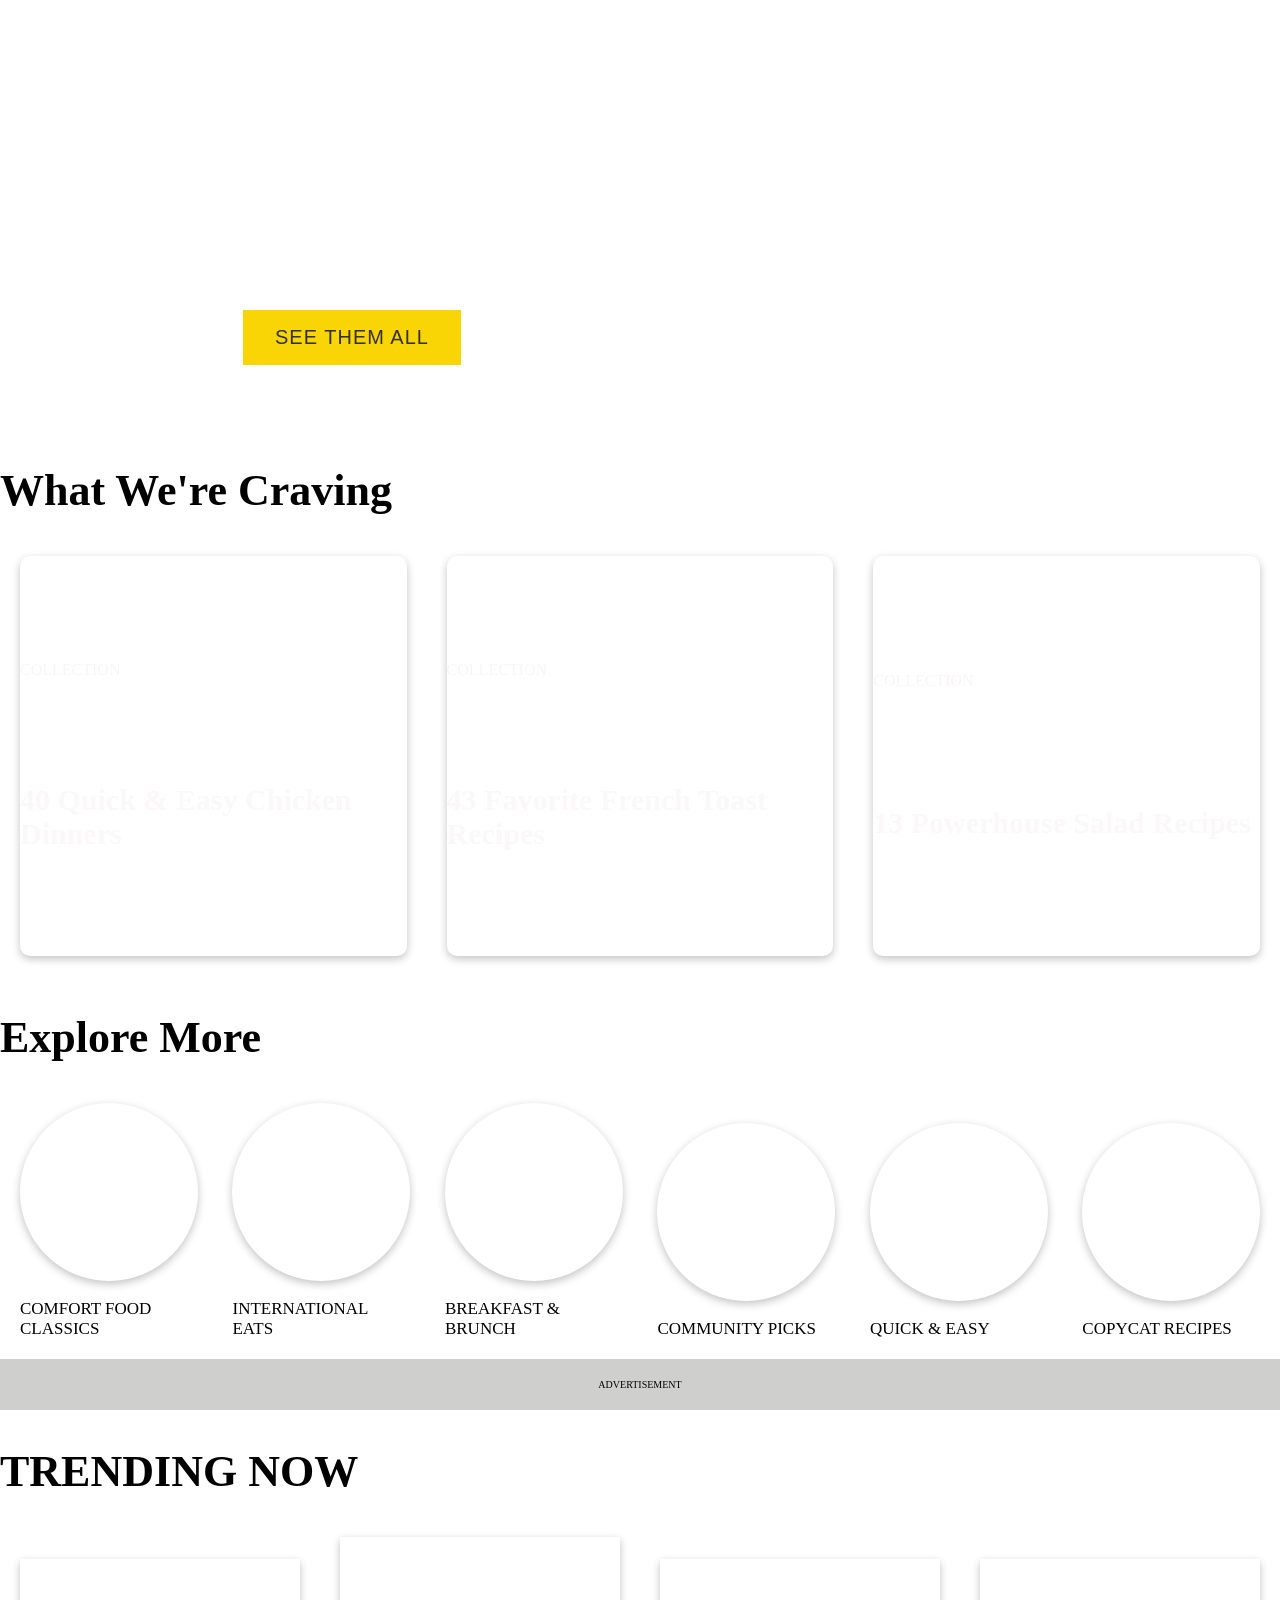
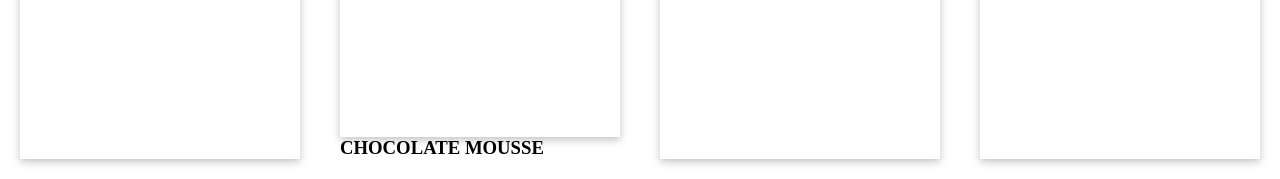
==== index.html @ 54033c22 "changes" ====
<!DOCTYPE html>
<html lang="en">
<head>
    <meta charset="UTF-8">
    <meta name="viewport" content="width=device-width, initial-scale=1.0">
    <title>food latter</title>
    <link rel="stylesheet" href="style.css">
    <link rel="stylesheet" href="media.css">
</head>
<body>
    <section class="bg" >
    
        <div class="container">
            <div class="row ">
                <div class="w-2">
                    <div class="box row">
                        <h1>88 All-Time Best Dinner Recipes</h1>            
                        <button class="btn p-2 j-c">SEE THEM ALL</button>
                   
                    </div>
                  
                </div>
            </div>
        </div>
    </section>

    <section>
        <div class="container">
            <br><br>
            <h2>What We're Craving</h2>
            <div class="row">
                
                <div class="w-3 p-2">
                    <div class="box1 im-1 j-e  h-4">
                        <p>COLLECTION</p>
                        <h1>40 Quick & Easy Chicken Dinners</h1>
                    </div>
                    
                </div>
                <div class="w-3 p-2">
                    <div class="box1 im-2 j-e h-4">              
                        <p>COLLECTION</p>
                        <h1>43 Favorite French Toast Recipes</h1>
                    </div>
                </div>
                <div class="w-3 p-2">
                    <div class="box1 im-3 j-e h-4">
                        <p>COLLECTION</p>
                        <h1>13 Powerhouse Salad Recipes</h1>
                        
                    </div>
                    
                </div>
            </div>
        </div>
    </section>


    <section>
        <div class="container">
            <br><br>
            <h2>Explore More</h2>
            <div class="row">
                
                <div class="w-6 p-2">
                    <div class="box1 sa-1  h-1">

            
                    </div>
                    <br>
                    <a>COMFORT FOOD<br>CLASSICS</a>
                    
                </div>
                <div class="w-6 p-2">
                    <div class="box1 sa-2  h-1">
                    </div>
                    <br>
                        <a>INTERNATIONAL<br> EATS</a>              
                </div>
                <div class="w-6 p-2">
                    <div class="box1 sa-3  h-1">  
                    </div>
                    <br>
                        <a>BREAKFAST &<br>BRUNCH</a>                   
                </div>
                <div class="w-6 p-2">
                    <div class="box1 sa-4   h-1">
                    </div>
                    <br>
                     <a>COMMUNITY PICKS</a>
                </div>

                <div class="w-6 p-2">
                    <div class="box1 sa-5  h-1">
                    </div>
                    <br>
                     <a>QUICK & EASY</a>              
                </div>
                <div class="w-6 p-2">
                    <div class="box1 sa-6  h-1">
                    </div>
                    <br>
                        <a >COPYCAT RECIPES</a> 
                </div>
            </div>
        </div>
    </section>
    <div class="div row j-e">
        <p>ADVERTISEMENT</p>
    </div>

    <section>
        <div class="container">
            <br><br>
            <h2> TRENDING NOW</h2>
            <div class="row">
                
                <div class="w-4 p-2">
                    <div class="box1 it-1 h-2">
            
                    </div>
                    
                </div>
                <div class="w-4 p-2">
                    <div class="box1 it-2 h-2"> 
                       </div>
                       <h3>CHOCOLATE MOUSSE</h3>
                </div>
                <div class="w-4 p-2">
                    <div class="box1 it-3 h-2">

                       
                    </div>
                  
                </div>
                <div class="w-4 p-2">
                    <div class="box1 it-4 h-2">
                      
                    </div>
                  
                </div>
            </div>
        </div>
    </section>
</body>



</html>
---- style.css ----
*{
    margin: 0%;
    padding: 0%;
    box-sizing: border-box;

}
.navbar{
    max-width: 1320px;
    background-color: aquamarine;
    height: 100px;
}
.nav{
    max-width: 1320px ;
    background-color: beige;
}
/* ------section-1 start----- */
.container{
    max-width: 1320px;
    margin: auto;
}

.container h2{
    top: 30px;
    font-size: 44px;
}

/* display flex proprties */

.row{
    display: flex;
    flex-wrap: wrap;
    align-items: end;
}

/* -----justify-properties------ */
.j-c{
    justify-content: center;
}
.j-s{
    justify-content: start;
}
.j-e{
    display: flex;
    flex-direction:column;
    align-items: start;
}

.j-a{
    justify-content: space-around;

}
.j-b{
    justify-content: space-between;
}

.j-e{
    justify-content: space-evenly;
}

/* padding properties */

.p-1{
    padding: 10px;

}
.p-2{
    padding: 20px;
}
.p-left{
    padding: 30px;
}
.p-right{
    padding: 20px;

}

/* ----padding-end--- */

.bg{
    background-image: url("img/us.webp");
    background-size: cover;
}

.box {
    padding: 0px 0px 0px 64px;
    justify-content: space-evenly;
    align-items: center;
    margin-top: 20%;
    margin-bottom: 10%;
    color: aliceblue;

}  
.box h1{
    font-size: 80px;
    color: white;   
} 
.btn{
    padding: 20px 50px 20px 50px ;
    background-color: rgb(250, 213, 5);
    font-weight: 400;
    padding: 16px 32px;
    font-size: 20px;
    flex-flow: column;
    border: none;
    color: rgb(51, 48, 48);
    letter-spacing: 1px;
}


.box1{
    margin-top: 20px;
    width: 100%;
    box-shadow: rgba(0, 0, 0, 0.24) 0px 3px 8px;
}
.im-1{
    background-image: url("img/im1.webp");
    background-size: cover;
    border-radius: 10px;
    
    
}
.im-2{
    background-image: url("img/im2.webp");
    background-size: cover;
    border-radius: 10px;
   
    
}
.im-3{
    background-image: url("img/im3.webp");
    background-size: cover;
    border-radius: 10px;
   
}

.box1 p{
    letter-spacing: 2;
    color: rgb(250, 245, 245);
}

.box1 h1{
    font-size: 30px;
    letter-spacing: 2;
    color: rgb(250, 248, 248);
}



/* height properties */

.h-1{
    height: 178px;
}
.h-2{
    height: 200px;
}
.h-3{
    height: 300px;
}
.h-4{
    height: 400px;
}
.h-5{
    height: 500px;
}
.h-6{
    height: 600px;
}
.h-7{
    height: 50px;
}



.para1{
    color: #2f2f2f;
    font-weight: 400;
    font-size: 16px;
    line-height: 24px;
    letter-spacing: 0;
}

/* ------section-1 end---- */


/* -----section-2 start----- */


.sa-1{
    background-size: cover;
    border-radius: 50%;
    width: 178px;
    background-image: url("img/sa-1.webp");
}
.sa-2{
    background-size: cover;
    border-radius: 50%;
    width: 178px;
    background-image: url("img/sa-2.webp");
}
.sa-3{
    background-size: cover;
    border-radius: 50%;
    width: 178px;
    
    background-image: url("img/sa-3.webp");
}
.sa-4{
    background-size: cover;
    border-radius: 50%;
    width: 178px;
    background-image: url("img/sa-4.webp");
}
.sa-5{
    background-size: cover;
    border-radius: 50%;
    width: 178px;
    background-image: url("img/sa-5.webp");
}
.sa-6{
    background-size: cover;
    border-radius: 50%;
    width: 178px;
    background-image: url("img/sa-6.webp");
}


a{
    font-size: 17px;
    letter-spacing: 2;
    transition: all 0.5s;
  
}

a:hover{
    color:rgb(43, 124, 216);
}


.div{
    padding: 20px;
    font-size: 10px;
    background-color: #cfcfce;
    align-items: center;
}







/* -----section-2 end----- */


/* -----section--3 start---- */

.it-1{
    background-image: url("img/it-1.webp");
    background-size: cover;

    width: 100%;
    
}
.it-2{
    background-image: url("img/it-2.webp");
    background-size: cover;
 
    width: 100%;

}
.it-3{
    background-image: url("img/it-3.webp");
    background-size: cover;
   
    width: 100%;

}
.it-4{
    background-image: url("img/it-4.webp");
    background-size: cover;
   
    width: 100%;

}
h3{
    align-items: center;
}

/* -----section--3 end---- */
---- media.css ----
.w-1{
    width: 100%;
}
.w-2{
    width: 50%;
}
.w-3{
    width: 33.33%;
}

.w-4{
    width: 25%;

}

.w-5{
    width: 20%;
    
}

.w-6{
    width: 16.60%;
    
}
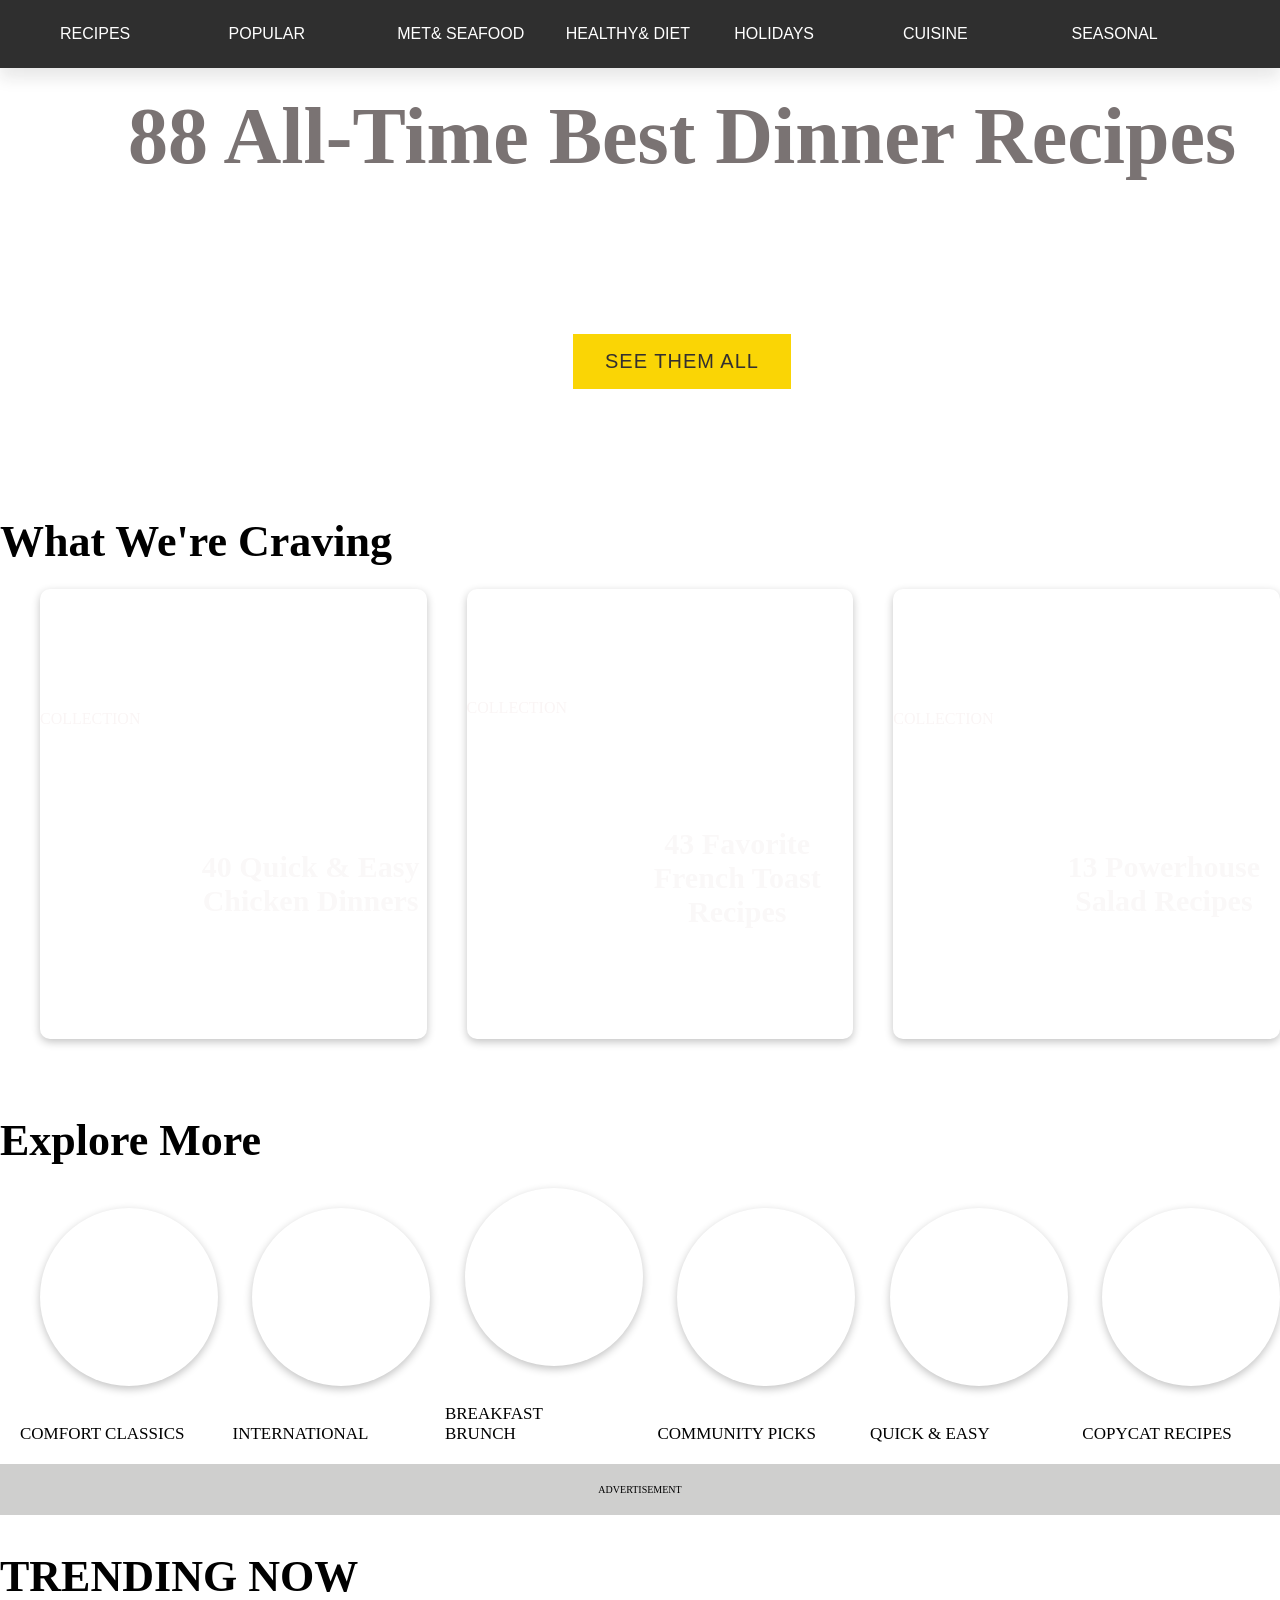
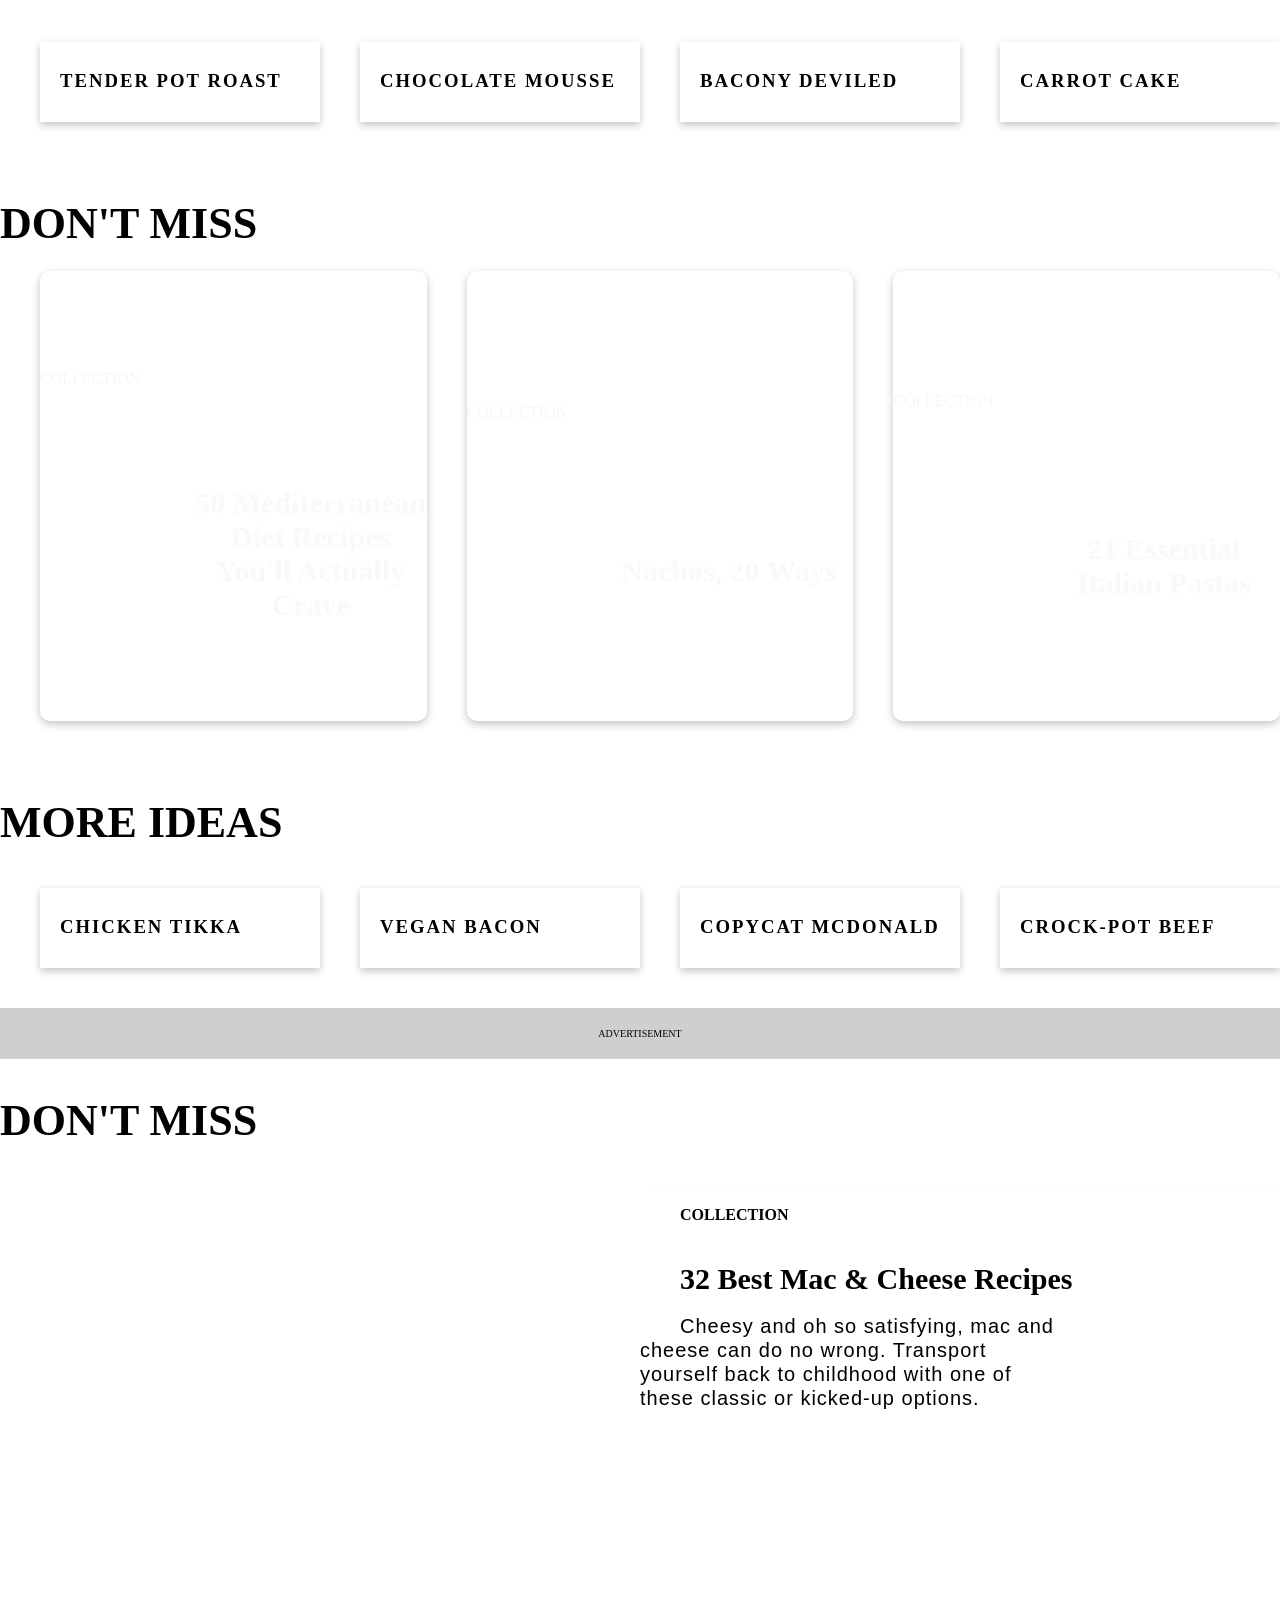
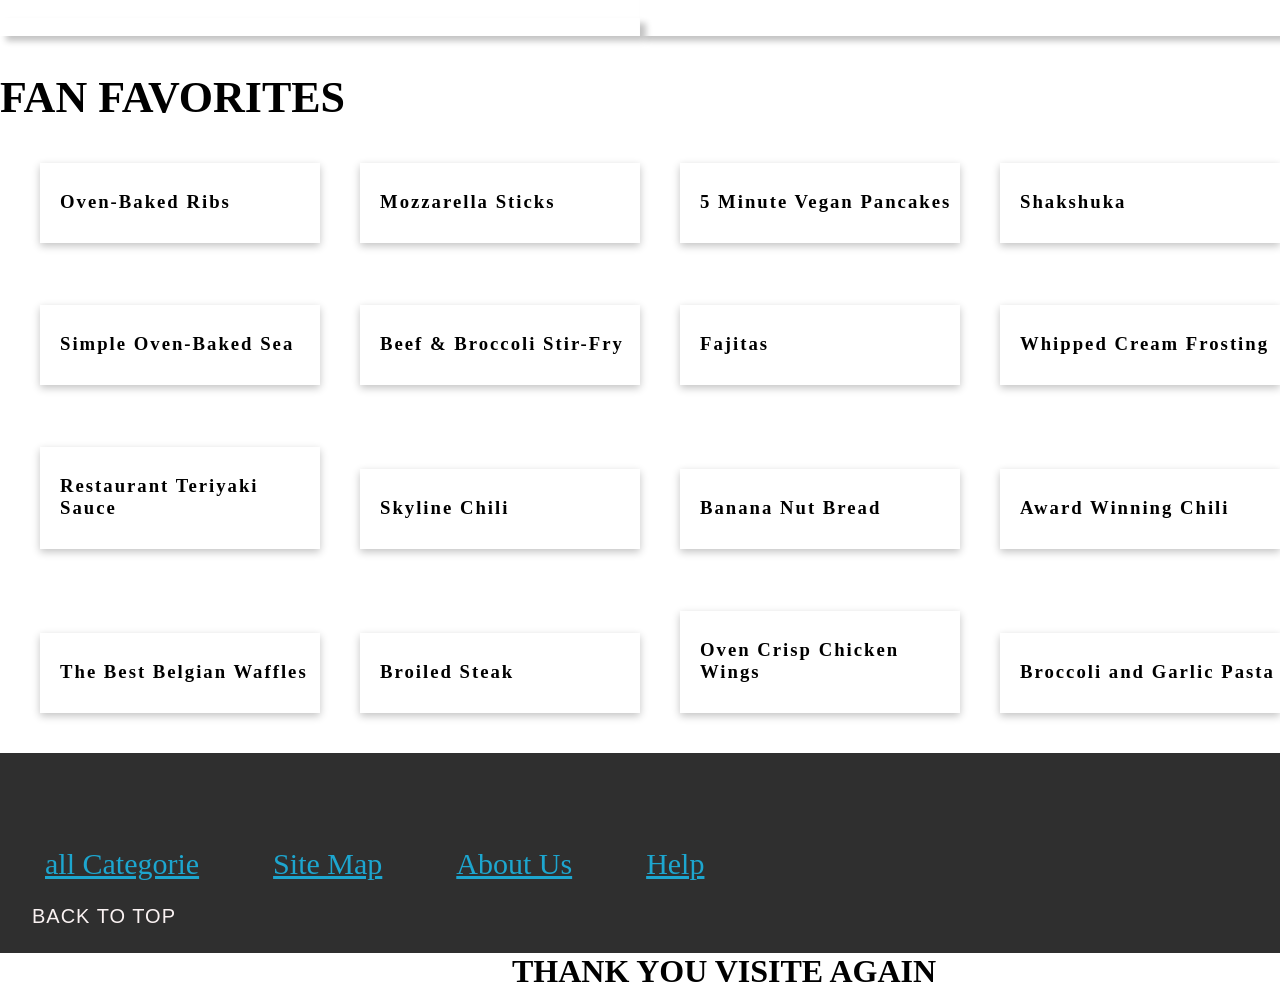
==== commit 4ffaac1e: "min-width project" ====
--- a/index.html
+++ b/index.html
@@ -1,147 +1,476 @@
 <!DOCTYPE html>
 <html lang="en">
+
 <head>
     <meta charset="UTF-8">
     <meta name="viewport" content="width=device-width, initial-scale=1.0">
     <title>food latter</title>
     <link rel="stylesheet" href="style.css">
     <link rel="stylesheet" href="media.css">
+    <link href="https://cdn.jsdelivr.net/npm/remixicon@4.5.0/fonts/remixicon.css" rel="stylesheet" />
 </head>
+
 <body>
-    <section class="bg" >
-    
+    <header>
+        <div class="navbar w-1 w-xs-1 w-sm-1 w-md-1 w-lg-1">
+
+                <div>
+                    <button class="button "><i class="ri-menu-line"></i></button>
+                </div>
+
+                <div class="size w-6">RECIPES </div>
+                <div class="size w-6">POPULAR</div>
+                <div class="size w-6">MET& SEAFOOD</div>
+                <div class="size w-6">HEALTHY& DIET</div>
+                <div class="size w-6">HOLIDAYS</div>
+                <div class="size w-6">CUISINE </div>
+                <div class="size w-6">SEASONAL</div>
+         
+        </div>
+
+    </header>
+
+
+    <!--------section-1 start ------->
+    <section class="bg">
+
         <div class="container">
             <div class="row ">
-                <div class="w-2">
-                    <div class="box row">
-                        <h1>88 All-Time Best Dinner Recipes</h1>            
-                        <button class="btn p-2 j-c">SEE THEM ALL</button>
-                   
-                    </div>
-                  
-                </div>
-            </div>
-        </div>
-    </section>
-
+                <div class="w-2 w-sm-1 w-md-1 w-lg-1 ">
+                    <div class="box row h-4 ">
+                        <h2>88 All-Time Best Dinner Recipes</h2>
+                        <button class="btn p-2 ">SEE THEM ALL</button>
+                    </div>
+                </div>
+            </div>
+        </div>
+    </section>
+    <!-- /* ------section-1 end---- */ -->
+
+    <!------ section-2 start- ----->
     <section>
         <div class="container">
             <br><br>
             <h2>What We're Craving</h2>
             <div class="row">
-                
-                <div class="w-3 p-2">
-                    <div class="box1 im-1 j-e  h-4">
+
+                <div class="w-3 p-2 w-xs-1 w-sm-1 w-md-2 w-lg-3">
+                    <div class="box1 im-1 j-e j-s h-4">
                         <p>COLLECTION</p>
                         <h1>40 Quick & Easy Chicken Dinners</h1>
                     </div>
-                    
-                </div>
-                <div class="w-3 p-2">
-                    <div class="box1 im-2 j-e h-4">              
+
+
+                </div>
+                <div class="w-3 p-2 w-xs-1 w-sm-1 w-md-2 w-lg-3">
+                    <div class="box1 im-2 j-e h-4">
                         <p>COLLECTION</p>
                         <h1>43 Favorite French Toast Recipes</h1>
                     </div>
                 </div>
-                <div class="w-3 p-2">
+                <div class="w-3 p-2 w-xs-1  w-sm-1 w-md-2 w-lg-3">
                     <div class="box1 im-3 j-e h-4">
                         <p>COLLECTION</p>
                         <h1>13 Powerhouse Salad Recipes</h1>
-                        
-                    </div>
-                    
-                </div>
-            </div>
-        </div>
-    </section>
-
+
+                    </div>
+
+                </div>
+            </div>
+        </div>
+    </section>
+
+
+    <!-------section-2 end--------->
+
+
+
+    <!-------section-3 start--------->
 
     <section>
         <div class="container">
             <br><br>
             <h2>Explore More</h2>
             <div class="row">
-                
-                <div class="w-6 p-2">
+
+                <div class="w-6 p-2 w-xs-1 w-sm-2 w-md-3 w-lg-6 ">
                     <div class="box1 sa-1  h-1">
-
-            
-                    </div>
-                    <br>
-                    <a>COMFORT FOOD<br>CLASSICS</a>
-                    
-                </div>
-                <div class="w-6 p-2">
+                    </div>
+                    <br>
+                    <a class="a-1">COMFORT CLASSICS</a>
+
+                </div>
+                <div class="w-6 p-2 w-xs-1 w-sm-2 w-md-3 w-lg-6 ">
                     <div class="box1 sa-2  h-1">
                     </div>
                     <br>
-                        <a>INTERNATIONAL<br> EATS</a>              
-                </div>
-                <div class="w-6 p-2">
-                    <div class="box1 sa-3  h-1">  
-                    </div>
-                    <br>
-                        <a>BREAKFAST &<br>BRUNCH</a>                   
-                </div>
-                <div class="w-6 p-2">
+                    <a class="a-1">INTERNATIONAL </a>
+                </div>
+                <div class="w-6 p-2 w-xs-1 w-sm-2 w-md-3 w-lg-6 ">
+                    <div class="box1 sa-3  h-1">
+                    </div>
+                    <br>
+                    <a class="a-1">BREAKFAST BRUNCH</a>
+                </div>
+                <div class="w-6 p-2 w-xs-1 w-sm-2 w-md-3 w-lg-6 ">
                     <div class="box1 sa-4   h-1">
                     </div>
                     <br>
-                     <a>COMMUNITY PICKS</a>
-                </div>
-
-                <div class="w-6 p-2">
+                    <a class="a-1">COMMUNITY PICKS</a>
+                </div>
+
+                <div class="w-6 p-2 w-xs-1 w-sm-2 w-md-3 w-lg-6 ">
                     <div class="box1 sa-5  h-1">
                     </div>
                     <br>
-                     <a>QUICK & EASY</a>              
-                </div>
-                <div class="w-6 p-2">
+                    <a class="a-1">QUICK & EASY</a>
+                </div>
+                <div class="w-6 p-2 w-xs-1  w-sm-2 w-md-3 w-lg-6 ">
                     <div class="box1 sa-6  h-1">
                     </div>
                     <br>
-                        <a >COPYCAT RECIPES</a> 
-                </div>
-            </div>
-        </div>
-    </section>
+                    <a class="a-1">COPYCAT RECIPES</a>
+                </div>
+            </div>
+        </div>
+    </section>
+
+
+    <!-------section-3 end--------->
     <div class="div row j-e">
         <p>ADVERTISEMENT</p>
     </div>
 
+
+    <!-------section-4 start--------->
     <section>
         <div class="container">
             <br><br>
             <h2> TRENDING NOW</h2>
-            <div class="row">
-                
-                <div class="w-4 p-2">
-                    <div class="box1 it-1 h-2">
-            
-                    </div>
-                    
-                </div>
-                <div class="w-4 p-2">
-                    <div class="box1 it-2 h-2"> 
-                       </div>
-                       <h3>CHOCOLATE MOUSSE</h3>
-                </div>
-                <div class="w-4 p-2">
-                    <div class="box1 it-3 h-2">
-
-                       
-                    </div>
-                  
-                </div>
-                <div class="w-4 p-2">
-                    <div class="box1 it-4 h-2">
-                      
-                    </div>
-                  
-                </div>
-            </div>
-        </div>
-    </section>
+            <br>
+            <div class="row">
+
+                <div class="w-4 p-2 w-xs-1 w-sm-2 w-md-3 w-lg-4">
+                    <div class="box1 ">
+
+                        <img src="img/it-1.webp" alt="">
+                        <h3>TENDER POT ROAST</h3>
+                    </div>
+                </div>
+                <div class="w-4 p-2 w-xs-1 w-sm-2 w-md-3 w-lg-4">
+                    <div class="box1">
+                        <img src="img/it-2.webp" alt="">
+                        <h3>CHOCOLATE MOUSSE</h3>
+                    </div>
+                </div>
+                <div class="w-4 p-2 w-xs-1 w-sm-2 w-md-3 w-lg-4">
+                    <div class="box1">
+                        <img src="img/it-3.webp" alt="">
+                        <h3>BACONY DEVILED </h3>
+                    </div>
+
+                </div>
+                <div class="w-4 p-2 w-xs-1 w-sm-2 w-md-3 w-lg-4">
+                    <div class="box1">
+                        <img src="img/it-4.webp" alt="">
+                        <h3>CARROT CAKE</h3>
+                    </div>
+
+                </div>
+            </div>
+        </div>
+    </section>
+
+
+
+    <!-------section-4 end--------->
+
+
+
+
+    <!-------section-5 start--------->
+    <section>
+        <div class="container">
+            <br><br>
+            <h2>DON'T MISS</h2>
+            <div class="row">
+
+                <div class="w-3 p-2 w-xs-1 w-sm-2 w-md-3 w-lg-3">
+                    <div class="box1 se-1 j-e  h-4">
+                        <p>COLLECTION</p>
+                        <h1>50 Mediterranean Diet Recipes You'll Actually Crave</h1>
+                    </div>
+
+                </div>
+                <div class="w-3 p-2 w-xs-1 w-sm-2 w-md-3 w-lg-3">
+                    <div class="box1 se-2 j-e h-4">
+                        <p>COLLECTION</p>
+                        <h1>Nachos, 20 Ways</h1>
+                    </div>
+                </div>
+                <div class="w-3 p-2 w-xs-1 w-sm-2 w-md-3 w-lg-3">
+                    <div class="box1 se-3 j-e h-4">
+                        <p>COLLECTION</p>
+                        <h1>21 Essential Italian Pastas</h1>
+
+                    </div>
+
+                </div>
+            </div>
+        </div>
+    </section>
+
+
+    <!-------section-5 end--------->
+
+
+
+    <!-------section-6 start--------->
+
+    <section>
+        <div class="container">
+            <br><br>
+            <h2> MORE IDEAS</h2>
+            <br>
+            <div class="row">
+
+                <div class="w-4 p-2 w-xs-1 w-sm-2 w-md-3 w-lg-4 ">
+                    <div class="box1 ">
+
+                        <img src="img/ro-1.webp" alt="">
+                        <h3>CHICKEN TIKKA</h3>
+                    </div>
+
+                </div>
+                <div class="w-4 p-2 w-xs-1 w-sm-2 w-md-3 w-lg-4">
+                    <div class="box1">
+                        <img src="img/ro-2.webp" alt="">
+                        <h3>VEGAN BACON</h3>
+                    </div>
+
+                </div>
+                <div class="w-4 p-2 w-xs-1 w-sm-2 w-md-3 w-lg-4">
+                    <div class="box1">
+                        <img src="img/ro-3.webp" alt="">
+                        <h3>COPYCAT MCDONALD </h3>
+
+                    </div>
+
+                </div>
+                <div class="w-4 p-2 w-xs-1 w-sm-2 w-md-3 w-lg-4">
+                    <div class="box1">
+                        <img src="img/ro-4.webp" alt="">
+                        <h3>CROCK-POT BEEF</h3>
+                    </div>
+
+                </div>
+            </div>
+        </div>
+    </section>
+
+    <!-------section-6 end--------->
+    <div class="div row j-e">
+        <p>ADVERTISEMENT</p>
+    </div>
+
+    <!-------section-7 start--------->
+    <section>
+        <div class="container">
+            <br><br>
+            <h2>DON'T MISS</h2>
+            <div class="row">
+
+                <div class="w-7 w-xs-1 w-sm-1 w-md-1 w-lg-2 ">
+                    <div class="box2 w-1">
+                        <img src="img/ol.webp" alt="">
+                    </div>
+
+                </div>
+                <div class="w-8 w-xs-1 w-sm-1 w-md-1 w-lg-2">
+                    <div class="box2 h-4 ">
+                        <h4>COLLECTION</h4>
+                        <br>
+                        <h5 class="j-e ">32 Best Mac & Cheese Recipes</h5>
+                        <br>
+                        <a>
+                            Cheesy and oh so satisfying, mac and <br>cheese can do no wrong. Transport <br> yourself
+                            back to childhood with one of <br> these classic or kicked-up options.
+                        </a>
+
+                    </div>
+                </div>
+
+            </div>
+        </div>
+    </section>
+    <!-------section-7 end--------->
+
+    <!-------section-8 end--------->
+    <section>
+        <div class="container">
+            <br><br>
+            <h2> FAN FAVORITES</h2>
+            <br>
+            <div class="row">
+
+                <div class="w-4 p-2 w-xs-1 w-sm-2 w-md-3 w-lg-4 w-xl-4">
+                    <div class="box1 ">
+
+                        <img src="img/dd-1.webp" alt="">
+                        <h3> Oven-Baked Ribs</h3>
+                    </div>
+
+                </div>
+                <div class="w-4 p-2 w-xs-1 w-sm-2 w-md-3 w-lg-4 w-xl-4">
+                    <div class="box1">
+                        <img src="img/dd-2.webp" alt="">
+                        <h3>Mozzarella Sticks</h3>
+                    </div>
+
+                </div>
+                <div class="w-4 p-2 w-xs-1 w-sm-2 w-md-3 w-lg-4 w-xl-4">
+                    <div class="box1">
+                        <img src="img/dd-3.webp" alt="">
+                        <h3>5 Minute Vegan Pancakes</h3>
+
+                    </div>
+
+                </div>
+                <div class="w-4 p-2 w-xs-1 w-sm-2 w-md-3 w-lg-4 w-xl-4">
+                    <div class="box1">
+                        <img src="img/dd-4.webp" alt="">
+                        <h3>Shakshuka</h3>
+                    </div>
+
+                </div>
+                <div class="w-4 p-2 w-xs-1 w-sm-2 w-md-3 w-lg-4 w-xl-4">
+                    <div class="box1 ">
+
+                        <img src="img/dd-5.webp" alt="">
+                        <h3>Simple Oven-Baked Sea </h3>
+                    </div>
+
+                </div>
+                <div class="w-4 p-2 w-xs-1 w-sm-2 w-md-3 w-lg-4 w-xl-4">
+                    <div class="box1">
+                        <img src="img/dd-6.webp" alt="">
+                        <h3> Beef & Broccoli Stir-Fry</h3>
+                    </div>
+
+                </div>
+                <div class="w-4 p-2 w-xs-1 w-sm-2 w-md-3 w-lg-4 w-xl-4">
+                    <div class="box1">
+                        <img src="img/dd-7.webp" alt="">
+                        <h3>Fajitas</h3>
+
+                    </div>
+
+                </div>
+                <div class="w-4 p-2 w-xs-1 w-sm-2 w-md-3 w-lg-4 w-xl-4">
+                    <div class="box1">
+                        <img src="img/dd-8.webp" alt="">
+                        <h3>Whipped Cream Frosting</h3>
+                    </div>
+
+                </div>
+                <div class="w-4 p-2 w-xs-1 w-sm-2 w-md-3 w-lg-4 w-xl-4">
+                    <div class="box1 ">
+
+                        <img src="img/dd-9.webp" alt="">
+                        <h3> Restaurant Teriyaki Sauce</h3>
+                    </div>
+
+                </div>
+                <div class="w-4 p-2 w-xs-1 w-sm-2 w-md-3 w-lg-4 w-xl-4">
+                    <div class="box1">
+                        <img src="img/dd-0.webp" alt="">
+                        <h3>Skyline Chili</h3>
+                    </div>
+
+                </div>
+                <div class="w-4 p-2 w-xs-1 w-sm-2 w-md-3 w-lg-4 w-xl-4">
+                    <div class="box1">
+                        <img src="img/dd-01.webp" alt="">
+                        <h3>Banana Nut Bread</h3>
+
+                    </div>
+
+                </div>
+                <div class="w-4 p-2 w-xs-1 w-sm-2 w-md-3 w-lg-4 w-xl-4">
+                    <div class="box1">
+                        <img src="img/dd-11.webp" alt="">
+                        <h3>Award Winning Chili</h3>
+                    </div>
+
+                </div>
+                <div class="w-4 p-2 w-xs-1 w-sm-2 w-md-3 w-lg-4 w-xl-4">
+                    <div class="box1 ">
+
+                        <img src="img/dd-12.webp" alt="">
+                        <h3>The Best Belgian Waffles</h3>
+                    </div>
+
+                </div>
+                <div class="w-4 p-2 w-xs-1 w-sm-2 w-md-3 w-lg-4 w-xl-4">
+                    <div class="box1">
+                        <img src="img/dd-13.webp" alt="">
+                        <h3>Broiled Steak</h3>
+                    </div>
+
+                </div>
+                <div class="w-4 p-2 w-xs-1 w-sm-2 w-md-3 w-lg-4 w-xl-4">
+                    <div class="box1">
+                        <img src="img/dd-14.webp" alt="">
+                        <h3> Oven Crisp Chicken Wings </h3>
+
+                    </div>
+
+                </div>
+                <div class="w-4 p-2 w-xs-1 w-sm-2 w-md-3 w-lg-4 w-xl-4">
+                    <div class="box1">
+                        <img src="img/dd-15.webp" alt="">
+                        <h3>Broccoli and Garlic Pasta</h3>
+                    </div>
+
+                </div>
+            </div>
+        </div>
+    </section>
+
+
+    <!-- /*---------section--8 end------- */ -->
+
+
+
+    <footer>
+        <div class="row">
+            <div class="w-1">
+                <div class="box-1 h-2 j-e ">
+                    <div class="w-2 ">
+                        <i class="ri-facebook-fill"></i>
+                        <i class="ri-instagram-line"></i>
+                        <i class="ri-pinterest-fill"></i>
+                        <i class="ri-twitter-fill"></i>
+                        <i class="ri-youtube-fill"></i>
+                        <br><br>
+                    </div>
+                    <div class="padding">
+                        <a href="">all Categorie</a>
+                        <a href="">Site Map</a>
+                        <a href="">About Us</a>
+                        <a href="">Help</a>
+
+                    </div>
+                    <button class="btn2 p-2 j-c">BACK TO TOP</button>
+
+
+                </div>
+            </div>
+        </div>
+    </footer>
+
+
+    <h1 class="j-e row ">THANK YOU VISITE AGAIN</h1>
 </body>
 
 
--- a/style.css
+++ b/style.css
@@ -4,15 +4,50 @@
     box-sizing: border-box;
 
 }
+
 .navbar{
+    display: flex;
     max-width: 1320px;
-    background-color: aquamarine;
-    height: 100px;
-}
-.nav{
-    max-width: 1320px ;
-    background-color: beige;
-}
+    padding: 15px 50px;
+    position: fixed;
+    z-index: 1;
+    background-color: #2f2f2f;
+    box-shadow: 0 10px 15px rgba(25, 25, 25, 0.1);
+}
+
+
+
+.size{
+    display: inline-block;
+    padding: 10px;
+    color: white;   
+    font-family: "Mulish", sans-serif;
+}
+.size a{
+    color: white;
+    font-family: "Mulish", sans-serif;
+}
+.size1{
+    width: fit-content;
+    padding: 5px;
+    margin: 10px 30px 10px 30px;
+}
+.button{
+    padding: 5px 10px;
+    background-color: transparent;
+    color: white;
+    display: none;
+    border: none;
+}
+
+
+.blog{
+        background-color: transparent;
+        font-size: 16px;
+        border: hidden;
+        color: white;
+}
+
 /* ------section-1 start----- */
 .container{
     max-width: 1320px;
@@ -20,7 +55,6 @@
 }
 
 .container h2{
-    top: 30px;
     font-size: 44px;
 }
 
@@ -43,11 +77,10 @@
     display: flex;
     flex-direction:column;
     align-items: start;
-}
-
+    justify-content:start;
+}
 .j-a{
     justify-content: space-around;
-
 }
 .j-b{
     justify-content: space-between;
@@ -79,20 +112,21 @@
 .bg{
     background-image: url("img/us.webp");
     background-size: cover;
+   
 }
 
 .box {
     padding: 0px 0px 0px 64px;
     justify-content: space-evenly;
     align-items: center;
-    margin-top: 20%;
+    margin-top: 30%;
     margin-bottom: 10%;
     color: aliceblue;
 
 }  
-.box h1{
+.box h2{
     font-size: 80px;
-    color: white;   
+    color: #7a7373;   
 } 
 .btn{
     padding: 20px 50px 20px 50px ;
@@ -112,6 +146,7 @@
     width: 100%;
     box-shadow: rgba(0, 0, 0, 0.24) 0px 3px 8px;
 }
+
 .im-1{
     background-image: url("img/im1.webp");
     background-size: cover;
@@ -158,7 +193,7 @@
     height: 300px;
 }
 .h-4{
-    height: 400px;
+    height: 450px;
 }
 .h-5{
     height: 500px;
@@ -183,6 +218,8 @@
 /* ------section-1 end---- */
 
 
+
+
 /* -----section-2 start----- */
 
 
@@ -224,15 +261,20 @@
     background-image: url("img/sa-6.webp");
 }
 
-
-a{
+.a-1{
     font-size: 17px;
-    letter-spacing: 2;
+    margin: auto;
+    width: 100%;
+ 
+    align-items: center;
+    text-align: right;
+    letter-spacing: 1;
     transition: all 0.5s;
   
 }
 
-a:hover{
+
+.a-1:hover{
     color:rgb(43, 124, 216);
 }
 
@@ -245,47 +287,198 @@
 }
 
 
-
-
-
-
-
 /* -----section-2 end----- */
 
 
 /* -----section--3 start---- */
 
-.it-1{
-    background-image: url("img/it-1.webp");
-    background-size: cover;
-
-    width: 100%;
-    
-}
-.it-2{
-    background-image: url("img/it-2.webp");
-    background-size: cover;
- 
-    width: 100%;
-
-}
-.it-3{
-    background-image: url("img/it-3.webp");
-    background-size: cover;
+
+.box1 img{
+    width: 100%;
+}
+.box1{
+    margin-top: 20%;
+    margin: 20px;
+}
+.box1 h3{
+    padding-bottom: 60px ;
+    padding-top: 10px;
+    letter-spacing: 2px;
+    padding-left: 20px;
+  
+}
+
+
+/* -----section--3 end---- */
+
+
+
+/* -----section--4 start----- */
+
+
+.se-1{
+    background-image: url("img/se-1.webp");
+    background-size: cover;
+    border-radius: 10px;
+    
+    
+}
+.se-2{
+    background-image: url("img/se-2.webp");
+    background-size: cover;
+    border-radius: 10px;
+
    
-    width: 100%;
-
-}
-.it-4{
-    background-image: url("img/it-4.webp");
-    background-size: cover;
+    
+}
+.se-3{
+    background-image: url("img/se-3.webp");
+    background-size: cover;
+    border-radius: 10px;
    
-    width: 100%;
-
-}
-h3{
+}
+
+
+/* -----section--4 end----- */
+
+
+
+/* ----section--5 start---- */
+
+.box-1 img{
+    width: 100%;
+  
+}
+
+.box1 h3{
+    padding-bottom:  30px;
+}
+
+/* ----section--5 end---- */
+
+
+
+/* ----section--6 start----- */
+
+.box2 img{
+    width: 100%;
+}
+.box2{
+    margin-top: 40px;
+    width: 100%;
+    box-shadow: rgba(0, 0, 0, 0.24) 6px 5px 6px;
+}
+.box2 h5{
+    font-size: 30px;
+    padding-left: 40px;
+    padding-top: 20px;
+    
+}
+.box2 h4{
+    padding-right: 10px;
+    padding-left: 40px;
+    padding-top: 20px;
+    
+}
+.box2 a{
+    padding-top: 30px;
+    padding-left: 40px;
+    padding-right: 10px;
+    font-size: 20px;
+    font-family: 'Lucida Sans Regular', 'Lucida Grande', 'Lucida Sans Unicode', Geneva, Verdana, sans-serif, sans-serif;
+    letter-spacing: 1px;
+    line-height: 1.2;
+}
+
+
+
+/* ----section--6 end----- */
+
+
+
+/* ----section--8 start----- */
+
+.box1{
+    margin-top: 2px;
+}
+
+
+
+/* ----section--8 end----- */
+
+
+
+/* ------footerr ----------- */
+
+
+
+.box-1{
+    width: 100%;
+    background-color: #2f2f2f;
+
+}
+
+
+
+.row{
+    margin: auto;
+}
+
+.w-2 {
+    color: rgb(255, 255, 255);
+    padding: 15px;
+    margin-left: 20px;
+    background-color: none;
+    font-size: 20px;
+    transition: all 1.5s;
     align-items: center;
-}
-
-/* -----section--3 end---- */
-
+    justify-content: space-around;
+
+}
+i{
+    padding: 20px;
+}
+.w-2 :hover{
+    color: rgb(148, 112, 189);
+    scale: 1;
+}
+
+
+
+.padding a{
+    margin-top: 10%;
+    padding-top: 10%;
+    padding: 25px;
+    color: rgb(29, 166, 207);
+    font-size: 30px;
+    line-break:none;
+    margin-left: 20px;
+}
+/* ------footerr ----------- */
+
+.btn2{
+    padding: 20px 50px 20px 50px ;
+    background-color:#2f2f2f;
+    font-weight: 400;
+    padding: 16px 32px;
+    font-size: 20px;
+    flex-flow: column;
+    border: none;
+    color: rgb(250, 242, 242);
+    letter-spacing: 1px;
+}
+
+h1{
+    text-align: center;
+    display: flex;
+    justify-content: center;
+    align-items: center;
+    padding-left: 40%;
+    transition: all;
+}
+
+h1:hover{
+    color: #ee6719;
+    box-shadow: rgba(50, 50, 93, 0.25) 0px 6px 12px -2px, rgba(0, 0, 0, 0.3) 0px 3px 7px -3px;
+
+}
--- a/media.css
+++ b/media.css
@@ -21,5 +21,134 @@
 
 .w-6{
     width: 16.60%;
-    
-}+    grid-template-rows: repeat(6);
+
+}
+
+.w-7{
+    width: 60%;
+}
+.w-8{
+    width: 40%;
+}
+
+@media(mim-width:576px)
+{
+    .button{
+        display: grid;
+
+    }
+}
+
+@media(min-width:370px)
+{
+    .w-xs-1{
+        width: 100%;
+    }
+    .w-xs-2{
+        width: 50%;
+    }
+    .w-xs-3{
+        width: 33.33%;
+    }
+    .w-xs-4{
+        width: 25%;
+    }
+    .w-xs-5{
+        width: 20%;
+    }
+
+}
+@media(min-width:576px)
+{
+    .w-sm-1{
+        width: 100%;
+    }
+    .w-sm-2{
+        width: 50%;
+    }
+    .w-sm-3{
+        width: 33.33%;
+    }
+    .w-sm-4{
+        width: 25%;
+    }
+    .w-sm-5{
+        width: 20%;
+    }
+
+}
+
+
+@media(min-width:768px)
+{
+    .w-md-1{
+        width: 100%;
+    }
+    .w-md-2{
+        width: 50%;
+    }
+    .w-md-3{
+        width: 33.33%;
+    }
+    .w-md-4{
+        width: 25%;
+    }
+    .w-md-5{
+        width: 20%;
+    }
+
+}
+
+
+
+
+@media(min-width:992px)
+{
+    .w-lg-1{
+        width: 100%;
+    }
+    .w-lg-2{
+        width: 50%;
+    }
+    .w-lg-3{
+        width: 33.33%;
+    }
+    .w-lg-4{
+        width: 25%;
+    }
+    .w-lg-5{
+        width: 20%;
+    }
+    .w-lg-6{
+        width: 16.60%;
+    }
+
+}
+
+
+@media(min-width:1200px)
+{
+    .w-xl-1{
+        width: 100%;
+    }
+    .w-xl-2{
+        width: 50%;
+    }
+    .w-xl-3{
+        width: 33.33%;
+    }
+    .w-xl-4{
+        width: 25%;
+    }
+    .w-xl-5{
+        width: 20%;
+    }
+    .w-xl-6{
+        width: 16.%;
+    }
+
+}
+
+
+
